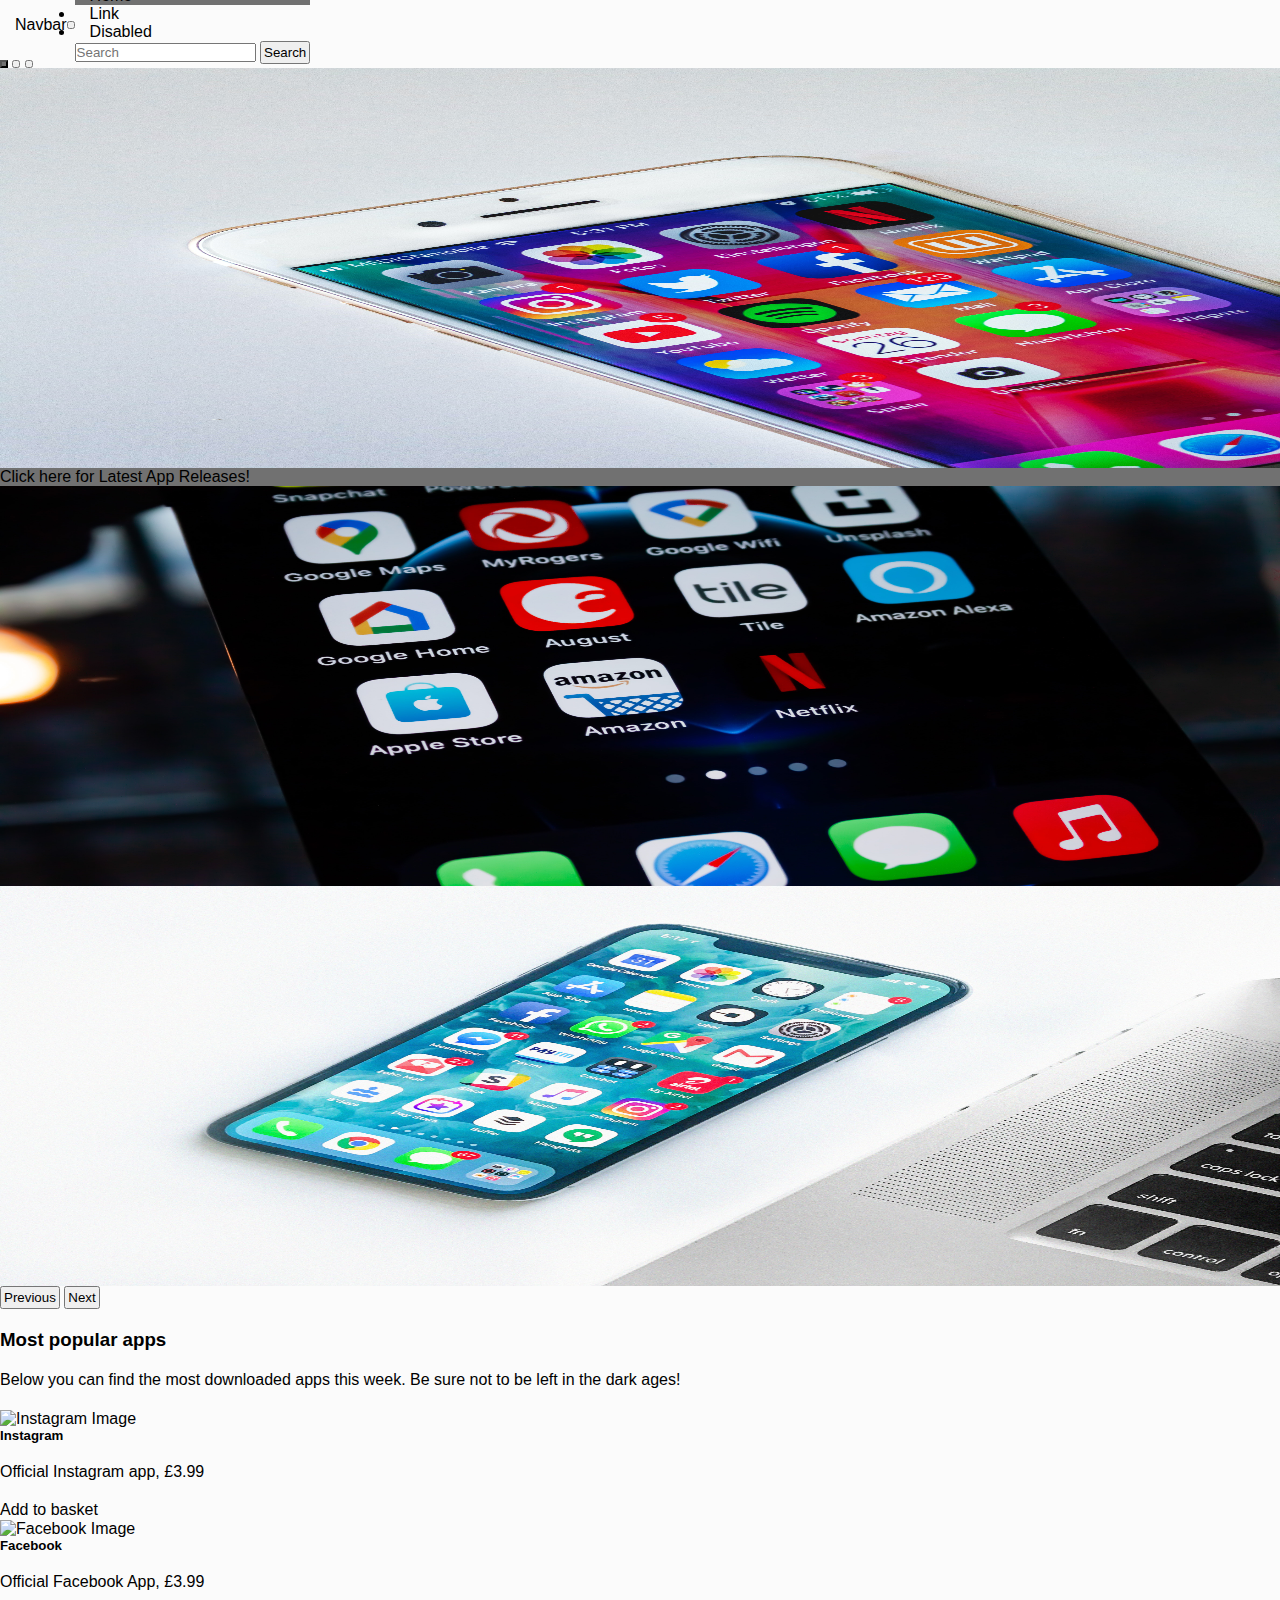
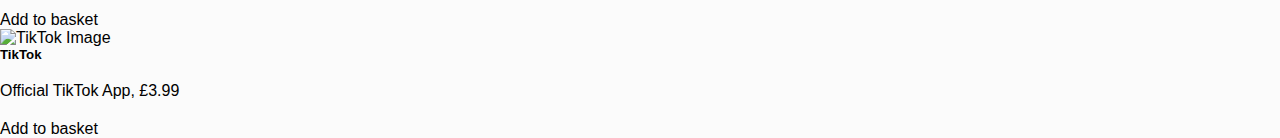
==== indexBootstrap.html @ 47dd7eab "More changes" ====
<!DOCTYPE html>
<html lang="en">
<head>
    <meta charset="UTF-8">
    <meta http-equiv="X-UA-Compatible" content="IE=edge">
    <meta name="viewport" content="width=device-width, initial-scale=1.0">
    <link rel="stylesheet" href="style.css" />
    <link rel="stylesheet" href="font-awesome-4.7.0/css/font-awesome.min.css" />
    <script src="https://unpkg.com/ionicons@5.4.0/dist/ionicons.js"></script>
    <title>Document</title>
    <!-- CSS only -->
    <link href="https://cdn.jsdelivr.net/npm/bootstrap@5.0.0-beta2/dist/css/bootstrap.min.css" rel="stylesheet" integrity="sha384-BmbxuPwQa2lc/FVzBcNJ7UAyJxM6wuqIj61tLrc4wSX0szH/Ev+nYRRuWlolflfl" crossorigin="anonymous">

    
</head>
<body>
  <nav class="navbar navbar-expand-lg navbar-light bg-light">
    <a class="navbar-brand" href="#">Navbar</a>
    <button class="navbar-toggler" type="button" data-toggle="collapse" data-target="#navbarSupportedContent" aria-controls="navbarSupportedContent" aria-expanded="false" aria-label="Toggle navigation">
      <span class="navbar-toggler-icon"></span>
    </button>
  
    <div class="collapse navbar-collapse" id="navbarSupportedContent">
      <ul class="navbar-nav mr-auto">
        <li class="nav-item active">
          <a class="nav-link" href="#">Home <span class="sr-only">(current)</span></a>
        </li>
        <li class="nav-item">
          <a class="nav-link" href="#">Link</a>
        </li>
        <li class="nav-item dropdown">
          <a class="nav-link dropdown-toggle" href="#" id="navbarDropdown" role="button" data-toggle="dropdown" aria-haspopup="true" aria-expanded="false">
            Dropdown
          </a>
          <div class="dropdown-menu" aria-labelledby="navbarDropdown">
            <a class="dropdown-item" href="#">Action</a>
            <a class="dropdown-item" href="#">Another action</a>
            <div class="dropdown-divider"></div>
            <a class="dropdown-item" href="#">Something else here</a>
          </div>
        </li>
        <li class="nav-item">
          <a class="nav-link disabled" href="#">Disabled</a>
        </li>
      </ul>
      <form class="form-inline my-2 my-lg-0">
        <input class="form-control mr-sm-2" type="search" placeholder="Search" aria-label="Search">
        <button class="btn btn-outline-success my-2 my-sm-0" type="submit">Search</button>
      </form>
    </div>
  </nav>
    <main>

        <!-- slideshow-->
      <div class="container-fixed mt-3">
        <div id="carouselExampleIndicators" class="carousel slide" data-bs-ride="carousel">
          <div class="carousel-indicators">
            <button type="button" data-bs-target="#carouselExampleIndicators" data-bs-slide-to="0" class="active" aria-current="true" aria-label="Slide 1"></button>
            <button type="button" data-bs-target="#carouselExampleIndicators" data-bs-slide-to="1" aria-label="Slide 2"></button>
            <button type="button" data-bs-target="#carouselExampleIndicators" data-bs-slide-to="2" aria-label="Slide 3"></button>
          </div>
          <div class="carousel-inner">
            <div class="carousel-item active">
              <img src="images/phone4.jpg" class="d-block w-100" style="width:100%; height: 400px; alt="...">
              <a href="https://play.google.com/store/apps/new?hl=en_GB&gl=US" class="btn btn-primary">Click here for Latest App Releases!</a>
            </div>
            <div class="carousel-item">
              <img src="images/phone2.jpg" class="d-block w-100" style="width:100%; height: 400px; alt="...">
            </div>
            <div class="carousel-item">
              <img src="images/phone3.jpg" class="d-block w-100" style="width:100%; height: 400px; alt="...">
            </div>
          </div>
          <button class="carousel-control-prev" type="button" data-bs-target="#carouselExampleIndicators"  data-bs-slide="prev">
            <span class="carousel-control-prev-icon" aria-hidden="true"></span>
            <span class="visually-hidden">Previous</span>
          </button>
          <button class="carousel-control-next" type="button" data-bs-target="#carouselExampleIndicators"  data-bs-slide="next">
            <span class="carousel-control-next-icon" aria-hidden="true"></span>
            <span class="visually-hidden">Next</span>
          </button>
        </div>

      </div>


        <!-- main images -->
        <div class="container mt-3">
            <!--Paragraph-->
            <h3>Most popular apps</h3>
            <p>
                Below you can find the most downloaded apps this week. Be sure not to
                be left in the dark ages!
            </p>

    <div class="row">
      <div class="col-sm-4">
             <div class="card" style="width: 18rem;">
      <img src="https://images.unsplash.com/photo-1611162616305-c69b3fa7fbe0?ixlib=rb-1.2.1&ixid=MXwxMjA3fDB8MHxwaG90by1wYWdlfHx8fGVufDB8fHw%3D&auto=format&fit=crop&w=1267&q=80" class="card-img-top" alt="Instagram Image">
      <div class="card-body">
        <h5 class="card-title">Instagram</h5>
        <p class="card-text">Official Instagram app, £3.99</p>
        <a href="#" class="btn btn-primary">Add to basket</a>
      </div>
    </div>
      </div>

      
    <div class="col-sm-4">
      <div class="card" style="width: 18rem;">
        <img src="https://images.unsplash.com/photo-1611162618071-b39a2ec055fb?ixlib=rb-1.2.1&ixid=MXwxMjA3fDB8MHxwaG90by1wYWdlfHx8fGVufDB8fHw%3D&auto=format&fit=crop&w=1267&q=80" class="card-img-top" alt="Facebook Image">
        <div class="card-body">
          <h5 class="card-title">Facebook</h5>
          <p class="card-text">Official Facebook App, £3.99</p>
          <a href="#" class="btn btn-primary">Add to basket</a>
        </div>
      </div>
    </div>
      
    <div class="col-sm-4">
      <div class="card" style="width: 18rem;">
        <img src="https://images.unsplash.com/photo-1611605698323-b1e99cfd37ea?ixlib=rb-1.2.1&ixid=MXwxMjA3fDB8MHxwaG90by1wYWdlfHx8fGVufDB8fHw%3D&auto=format&fit=crop&w=1267&q=80" class="card-img-top" alt="TikTok Image">
        <div class="card-body">
          <h5 class="card-title">TikTok</h5>
          <p class="card-text">Official TikTok App, £3.99</p>
          <a href="#" class="btn btn-primary">Add to basket</a>
        </div>
      </div>
    </div>
  </div>
</div</div>


    </main>

    <!-- footer begins -->
    <footer>
      <div class="container mt-3">
        <div class="row">
        
        </div>
      </div>
    </footer>

    <!-- JavaScript Bundle with Popper -->
<script src="https://cdn.jsdelivr.net/npm/bootstrap@5.0.0-beta2/dist/js/bootstrap.bundle.min.js" integrity="sha384-b5kHyXgcpbZJO/tY9Ul7kGkf1S0CWuKcCD38l8YkeH8z8QjE0GmW1gYU5S9FOnJ0" crossorigin="anonymous"></script>
</body>
</html>
---- style.css ----
* {
  margin: 0;
  padding: 0px;
  box-sizing: border-box;
}

body {
  font-family: Arial, Helvetica, sans-serif;
  background-color: #fbfbfb;
}

p,
h1,
h2,
h3,
h4 {
  margin-top: 20px;
  margin-bottom: 20px;
}

button {
  padding: 2px;
}

a :focus {
  color: black;
}

@media only screen and (min-width: 900px) {
  .content, .header {
    margin-left: 100px;
    margin-right: 100px;
  }
}

.basket-box, .topbarsearch button:hover {
  cursor: pointer;
}

nav a :hover, .topbarsearch button:hover {
  border-bottom: 1px solid black;
}

.topbarsearch button {
  background: transparent;
  border: transparent;
}

.header {
  display: flex;
  justify-content: space-between;
}

.title, a {
  text-decoration: none;
  color: black;
}

header {
  border-bottom: 1px solid #cccccc;
}

.header {
  align-items: center;
}

.title {
  font-size: 30px;
}

nav {
  display: flex;
  align-items: center;
  height: 50px;
}
nav a {
  margin-left: 15px;
}
.basket-box {
  display: flex;
  margin-left: 15px;
  align-items: center;
  height: 50px;
  width: 55px;
  position: relative;
  justify-content: flex-end;
}
.basket-box p {
  margin: 0 2px 0 0;
}
.basket-box ion-icon {
  font-size: 30px;
}

.dropdown {
  position: absolute;
  top: 50px;
  padding: 20px;
  box-shadow: 0 2px 5px 5px rgba(0, 0, 0, 0.1);
  border-radius: 5px;
  width: 300px;
  right: 0;
  display: none;
  background-color: #fbfbfb;
  z-index: 999;
}

#dropdown-items .basket-item:last-child {
  border-bottom: none;
}

.basket-item {
  display: flex;
  border-bottom: 1px solid #717171;
  padding: 10px;
}
.basket-item img {
  max-width: 110px;
  padding: 5px;
}
.basket-item p {
  padding: 5px;
}

#checkout {
  padding: 5px;
  width: 100%;
}

.content {
  overflow: hidden;
}

.mainItemTile {
  float: center;
  width: 100%;
  margin-top: 6px;
}

* {
  box-sizing: border-box;
}

body {
  font-family: Verdana, sans-serif;
}

.mySlides {
  display: none;
}

img {
  vertical-align: middle;
}

/* Slideshow container */
.slideshow-container {
  max-width: 1000px;
  position: relative;
  margin: auto;
}

/* Caption text */
.text {
  color: #f2f2f2;
  font-size: 15px;
  padding: 8px 12px;
  position: absolute;
  bottom: 8px;
  width: 100%;
  text-align: center;
}

/* Number text (1/3 etc) */
.numbertext {
  color: #f2f2f2;
  font-size: 12px;
  padding: 8px 12px;
  position: absolute;
  top: 0;
}

/* The dots/bullets/indicators */
.dot {
  height: 15px;
  width: 15px;
  margin: 0 2px;
  background-color: #bbb;
  border-radius: 50%;
  display: inline-block;
  transition: background-color 0.6s ease;
}

.active {
  background-color: #717171;
}

/* Fading animation */
.fade {
  -webkit-animation-name: fade;
  -webkit-animation-duration: 1.5s;
  animation-name: fade;
  animation-duration: 1.5s;
}

@-webkit-keyframes fade {
  from {
    opacity: 0.4;
  }
  to {
    opacity: 1;
  }
}
@keyframes fade {
  from {
    opacity: 0.4;
  }
  to {
    opacity: 1;
  }
}
/* On smaller screens, decrease text size */
@media only screen and (max-width: 300px) {
  .text {
    font-size: 11px;
  }
}
/* Container needed to position the button. Adjust the width as needed */
.imButton {
  position: relative;
  width: 100%;
}

/* Make the image responsive */
.imButton img {
  width: 100%;
  height: 400px;
}

/* Style the button and place it in the middle of the container/image */
.imButton .btn {
  position: absolute;
  top: 50%;
  left: 50%;
  transform: translate(-50%, -50%);
  -ms-transform: translate(-50%, -50%);
  background-color: #555;
  color: white;
  font-size: 16px;
  padding: 12px 24px;
  border: none;
  cursor: pointer;
  border-radius: 12px;
}

.imButton .btn:hover {
  background-color: black;
}

.imButton a {
  color: white;
  background-color: #555;
}

.imButton a:hover {
  background-color: black;
}

.itemTiles {
  float: left;
  width: 33%;
  margin-top: 6px;
}

.itemTiles img:hover {
  -webkit-transform: scaleX(-1);
  transform: scaleX(-1);
}

footer {
  background-color: #5a5a5a;
  margin-top: 10px;
}

.footerContainer {
  display: flex;
  color: white;
  margin-right: 100px;
  margin-left: 100px;
}

.footerContainer a {
  color: white;
}

.footerContact {
  text-align: right;
  margin-left: auto;
  width: 50%;
}

.footerContact form * {
  margin-bottom: 5px;
}

.footerContact form input {
  width: 100%;
  padding: 0 5px;
}

.footerContact form textarea {
  width: 100%;
  height: 35px;
  padding: 0 5px;
}

.footerContact form button {
  margin-bottom: 5px;
  padding: 5px;
}

.footerLinks {
  width: 50%;
}

.email-container {
  display: flex;
}

.email-container label {
  margin-right: 10px;
  width: 80px;
}

label,
textarea {
  font-family: Arial, Helvetica, sans-serif;
}

.location {
  display: flex;
}

.location label {
  margin-right: 10px;
  width: 80px;
}

.deviceType {
  display: flex;
}

.deviceType label {
  margin-right: 10px;
  margin-left: -12px;
  width: 80px;
}

.itemTiles img {
  width: 95%;
}

.switch {
  position: relative;
  display: inline-block;
  width: 60px;
  height: 34px;
}

.switch input {
  opacity: 0;
  width: 0;
  height: 0;
}

.slider {
  position: absolute;
  cursor: pointer;
  top: 0;
  left: 0;
  right: 0;
  bottom: 0;
  background-color: #ccc;
  -webkit-transition: 0.4s;
  transition: 0.4s;
}

.slider:before {
  position: absolute;
  content: "";
  height: 26px;
  width: 26px;
  left: 4px;
  bottom: 1.25px;
  background-color: white;
  -webkit-transition: 0.4s;
  transition: 0.4s;
}

input:checked + .slider {
  background-color: #2196F3;
}

input:focus + .slider {
  box-shadow: 0 0 1px #2196F3;
}

input:checked + .slider:before {
  -webkit-transform: translateX(26px);
  -ms-transform: translateX(26px);
  transform: translateX(26px);
}

/* Rounded sliders */
.slider.round {
  border-radius: 34px;
}

.slider.round:before {
  border-radius: 50%;
}

.switch p {
  text-align: left;
  margin-top: 3px;
  margin-left: -170px;
}

/* Always set the map height explicitly to define the size of the div
       * element that contains the map. */
#map {
  height: 45%;
}

/* Optional: Makes the sample page fill the window. */
html,
body {
  height: 100%;
  margin: 0;
  padding: 0;
}

.custom-map-control-button {
  appearance: button;
  background-color: #fff;
  border: 0;
  border-radius: 2px;
  box-shadow: 0 1px 4px -1px rgba(0, 0, 0, 0.3);
  cursor: pointer;
  margin: 10px;
  padding: 0 0.5em;
  height: 40px;
  font: 400 18px Roboto, Arial, sans-serif;
  overflow: hidden;
}

.custom-map-control-button:hover {
  background: #ebebeb;
}

/*# sourceMappingURL=style.css.map */
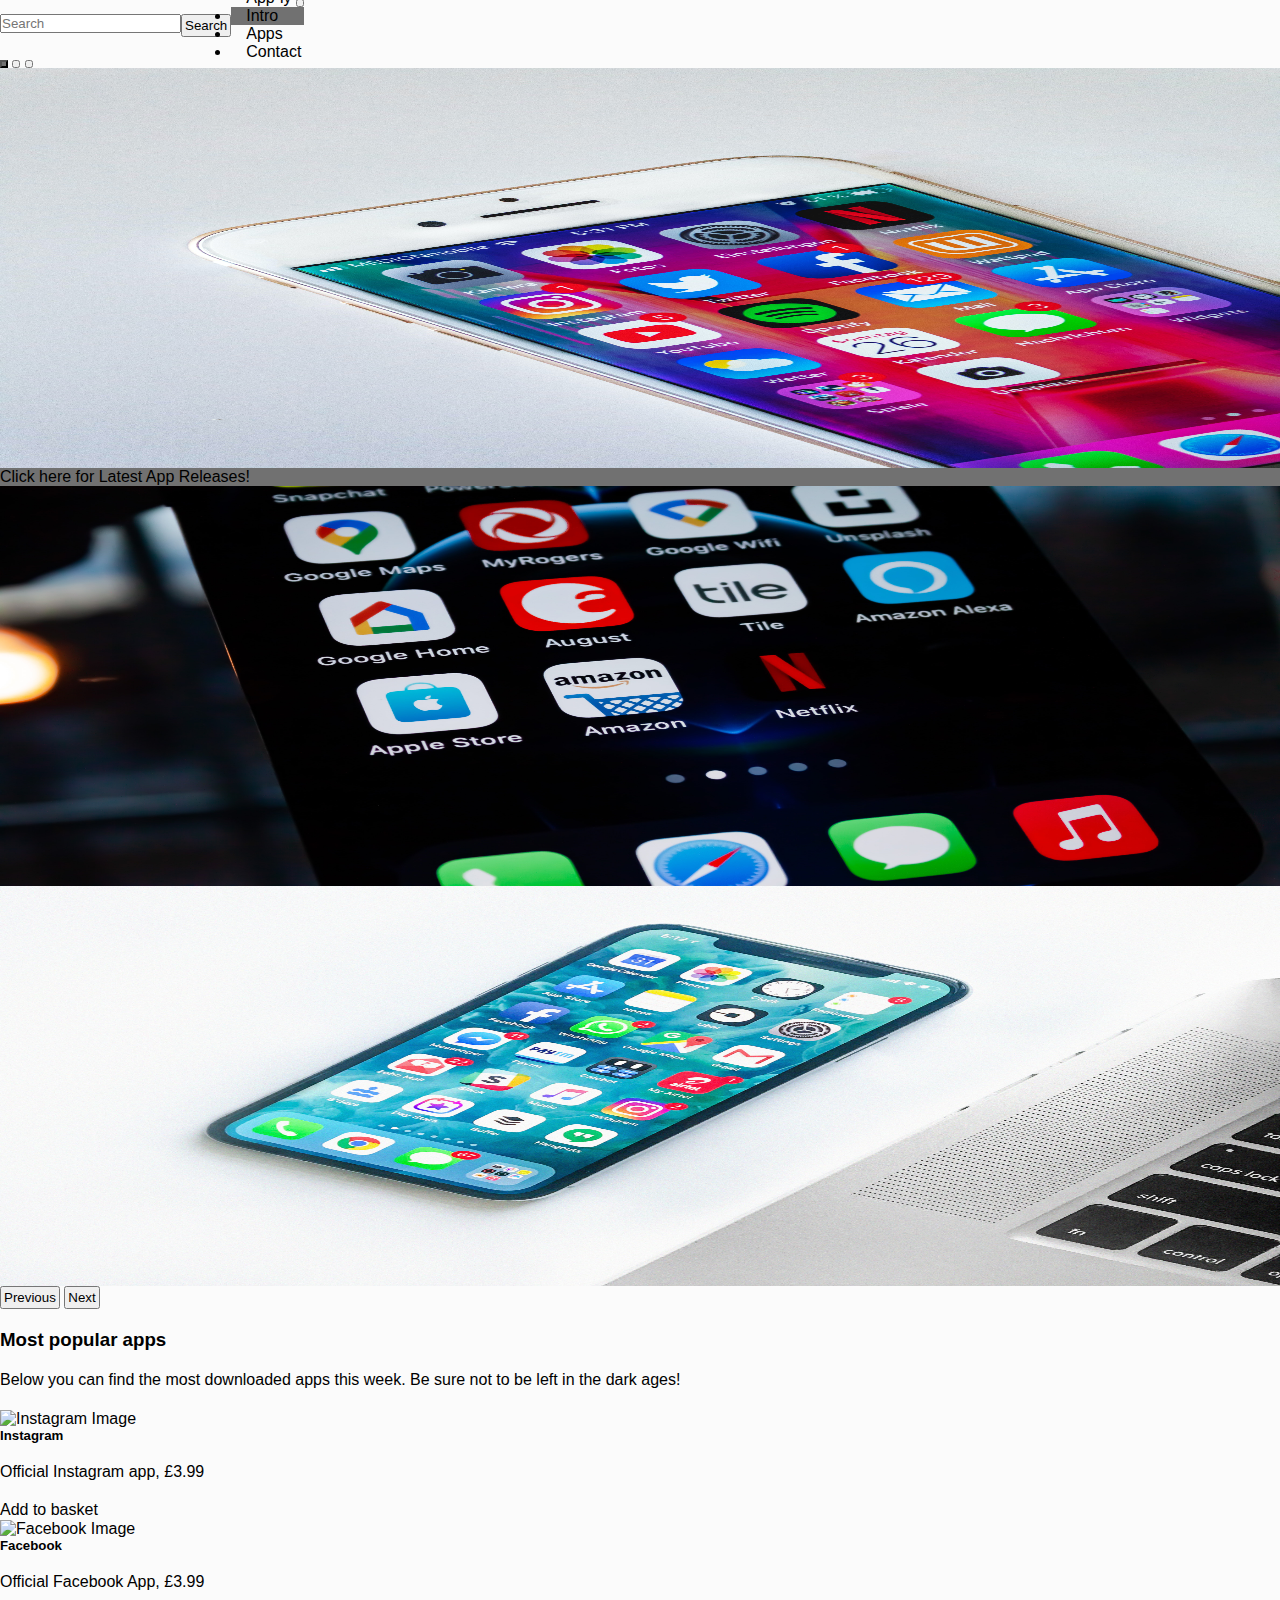
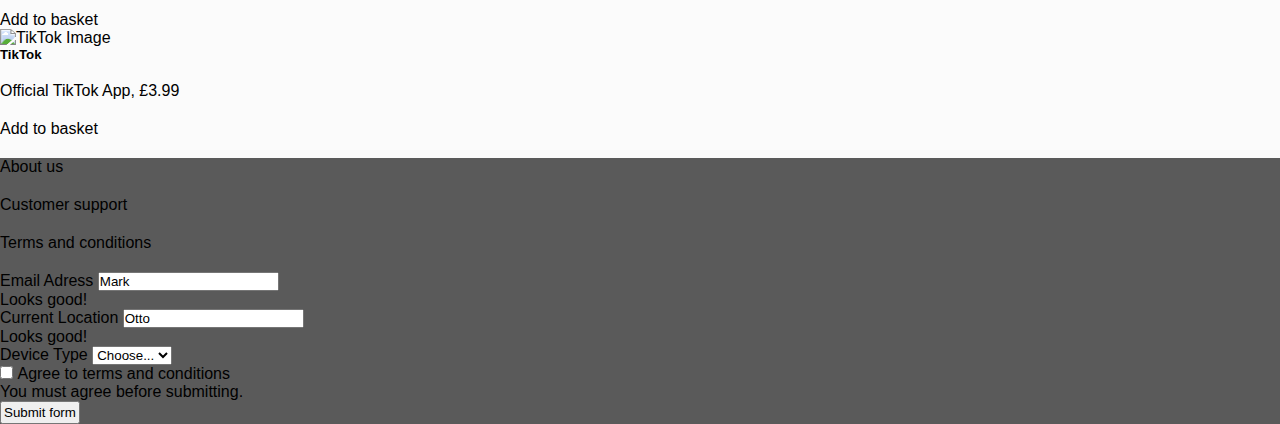
==== commit 996bf9a9: "Co-authored-by: zmervey18@gmail.com <zmervey18@gmail.com>" ====
--- a/indexBootstrap.html
+++ b/indexBootstrap.html
@@ -7,15 +7,23 @@
     <link rel="stylesheet" href="style.css" />
     <link rel="stylesheet" href="font-awesome-4.7.0/css/font-awesome.min.css" />
     <script src="https://unpkg.com/ionicons@5.4.0/dist/ionicons.js"></script>
-    <title>Document</title>
+    <title>App-ly</title>
     <!-- CSS only -->
     <link href="https://cdn.jsdelivr.net/npm/bootstrap@5.0.0-beta2/dist/css/bootstrap.min.css" rel="stylesheet" integrity="sha384-BmbxuPwQa2lc/FVzBcNJ7UAyJxM6wuqIj61tLrc4wSX0szH/Ev+nYRRuWlolflfl" crossorigin="anonymous">
 
     
 </head>
 <body>
-  <nav class="navbar navbar-expand-lg navbar-light bg-light">
-    <a class="navbar-brand" href="#">Navbar</a>
+  <nav class="navbar navbar-expand-lg navbar-light bg-light mt-3">
+    <div class="row">
+    <form class="form-inline my-2 my-lg-0" style="float:right" >
+      <input class="form-control mr-sm-2" type="search" placeholder="Search" aria-label="Search" >
+      <button class="btn btn-outline-success my-2 my-sm-0" style="float:right;" type="submit">Search</button>
+    </form>
+  </div>
+
+  <div class="row">
+    <a class="navbar-brand" href="#">App-ly</a>
     <button class="navbar-toggler" type="button" data-toggle="collapse" data-target="#navbarSupportedContent" aria-controls="navbarSupportedContent" aria-expanded="false" aria-label="Toggle navigation">
       <span class="navbar-toggler-icon"></span>
     </button>
@@ -23,31 +31,29 @@
     <div class="collapse navbar-collapse" id="navbarSupportedContent">
       <ul class="navbar-nav mr-auto">
         <li class="nav-item active">
-          <a class="nav-link" href="#">Home <span class="sr-only">(current)</span></a>
+          <a class="nav-link" href="#">Intro <span class="sr-only">(current)</span></a>
         </li>
         <li class="nav-item">
-          <a class="nav-link" href="#">Link</a>
+          <a class="nav-link" href="#">Apps</a>
         </li>
         <li class="nav-item dropdown">
           <a class="nav-link dropdown-toggle" href="#" id="navbarDropdown" role="button" data-toggle="dropdown" aria-haspopup="true" aria-expanded="false">
-            Dropdown
+            Stores
           </a>
           <div class="dropdown-menu" aria-labelledby="navbarDropdown">
-            <a class="dropdown-item" href="#">Action</a>
-            <a class="dropdown-item" href="#">Another action</a>
+            <a class="dropdown-item" href="#">Apple</a>
+            <a class="dropdown-item" href="#">Android</a>
             <div class="dropdown-divider"></div>
-            <a class="dropdown-item" href="#">Something else here</a>
+            <a class="dropdown-item" href="#">Desktop</a>
           </div>
         </li>
         <li class="nav-item">
-          <a class="nav-link disabled" href="#">Disabled</a>
+          <a class="nav-link disabled" href="#">Contact</a>
         </li>
       </ul>
-      <form class="form-inline my-2 my-lg-0">
-        <input class="form-control mr-sm-2" type="search" placeholder="Search" aria-label="Search">
-        <button class="btn btn-outline-success my-2 my-sm-0" type="submit">Search</button>
-      </form>
-    </div>
+      
+    </div>
+  </div>
   </nav>
     <main>
 
@@ -137,7 +143,54 @@
     <footer>
       <div class="container mt-3">
         <div class="row">
-        
+        <div class="col-sm-6">
+          <a href="#"><p>About us</p></a>
+          <a href="#"><p>Customer support</p></a>
+          <a href="#"><p>Terms and conditions</p></a>
+        </div>
+  
+        <div class="col-sm-6">
+          <form class="row g-3 needs-validation" novalidate>
+            <div class="col-md-12">
+              <label for="validationCustom01" class="form-label">Email Adress</label>
+              <input type="text" class="form-control" id="validationCustom01" value="Mark" required>
+              <div class="valid-feedback">
+                Looks good!
+              </div>
+            </div>
+            <div class="col-md-12">
+              <label for="validationCustom02" class="form-label">Current Location</label>
+              <input type="text" class="form-control" id="validationCustom02" value="Otto" required>
+              <div class="valid-feedback">
+                Looks good!
+              </div>
+            </div>
+            <div class="form-group col-md-4">
+              <label for="inputState">Device Type</label>
+              <select id="inputState" class="form-control">
+                  <option selected>Choose...</option>
+                  <option value = "1">Android</option>
+                  <option value = "2">Apple </option>
+                  <option value = "3">Desktop</option>
+              </select>
+            </div>
+            <div class="col-12">
+              <div class="form-check">
+                <input class="form-check-input" type="checkbox" value="" id="invalidCheck" required>
+                <label class="form-check-label" for="invalidCheck">
+                  Agree to terms and conditions
+                </label>
+                <div class="invalid-feedback">
+                  You must agree before submitting.
+                </div>
+              </div>
+            </div>
+            <div class="col-12">
+              <button class="btn btn-primary" type="submit">Submit form</button>
+            </div>
+          </form>
+        </div>
+  
         </div>
       </div>
     </footer>
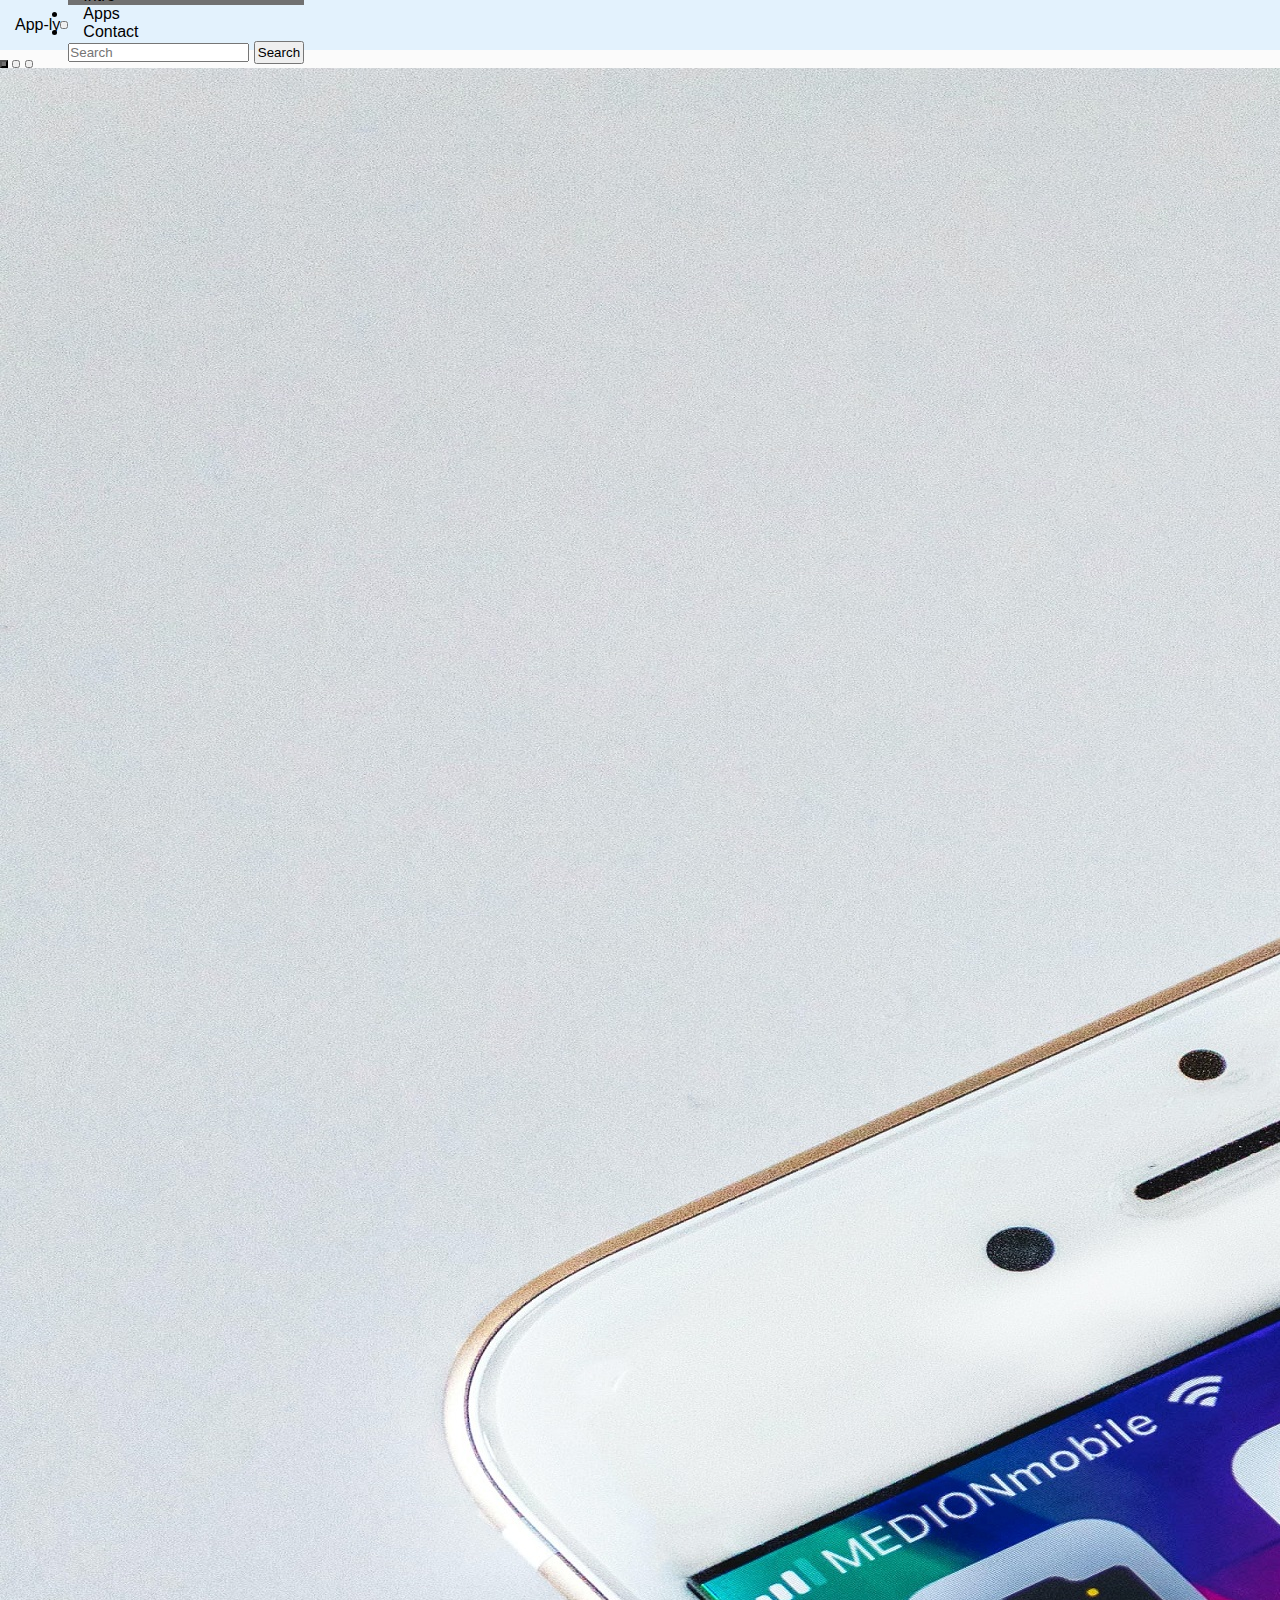
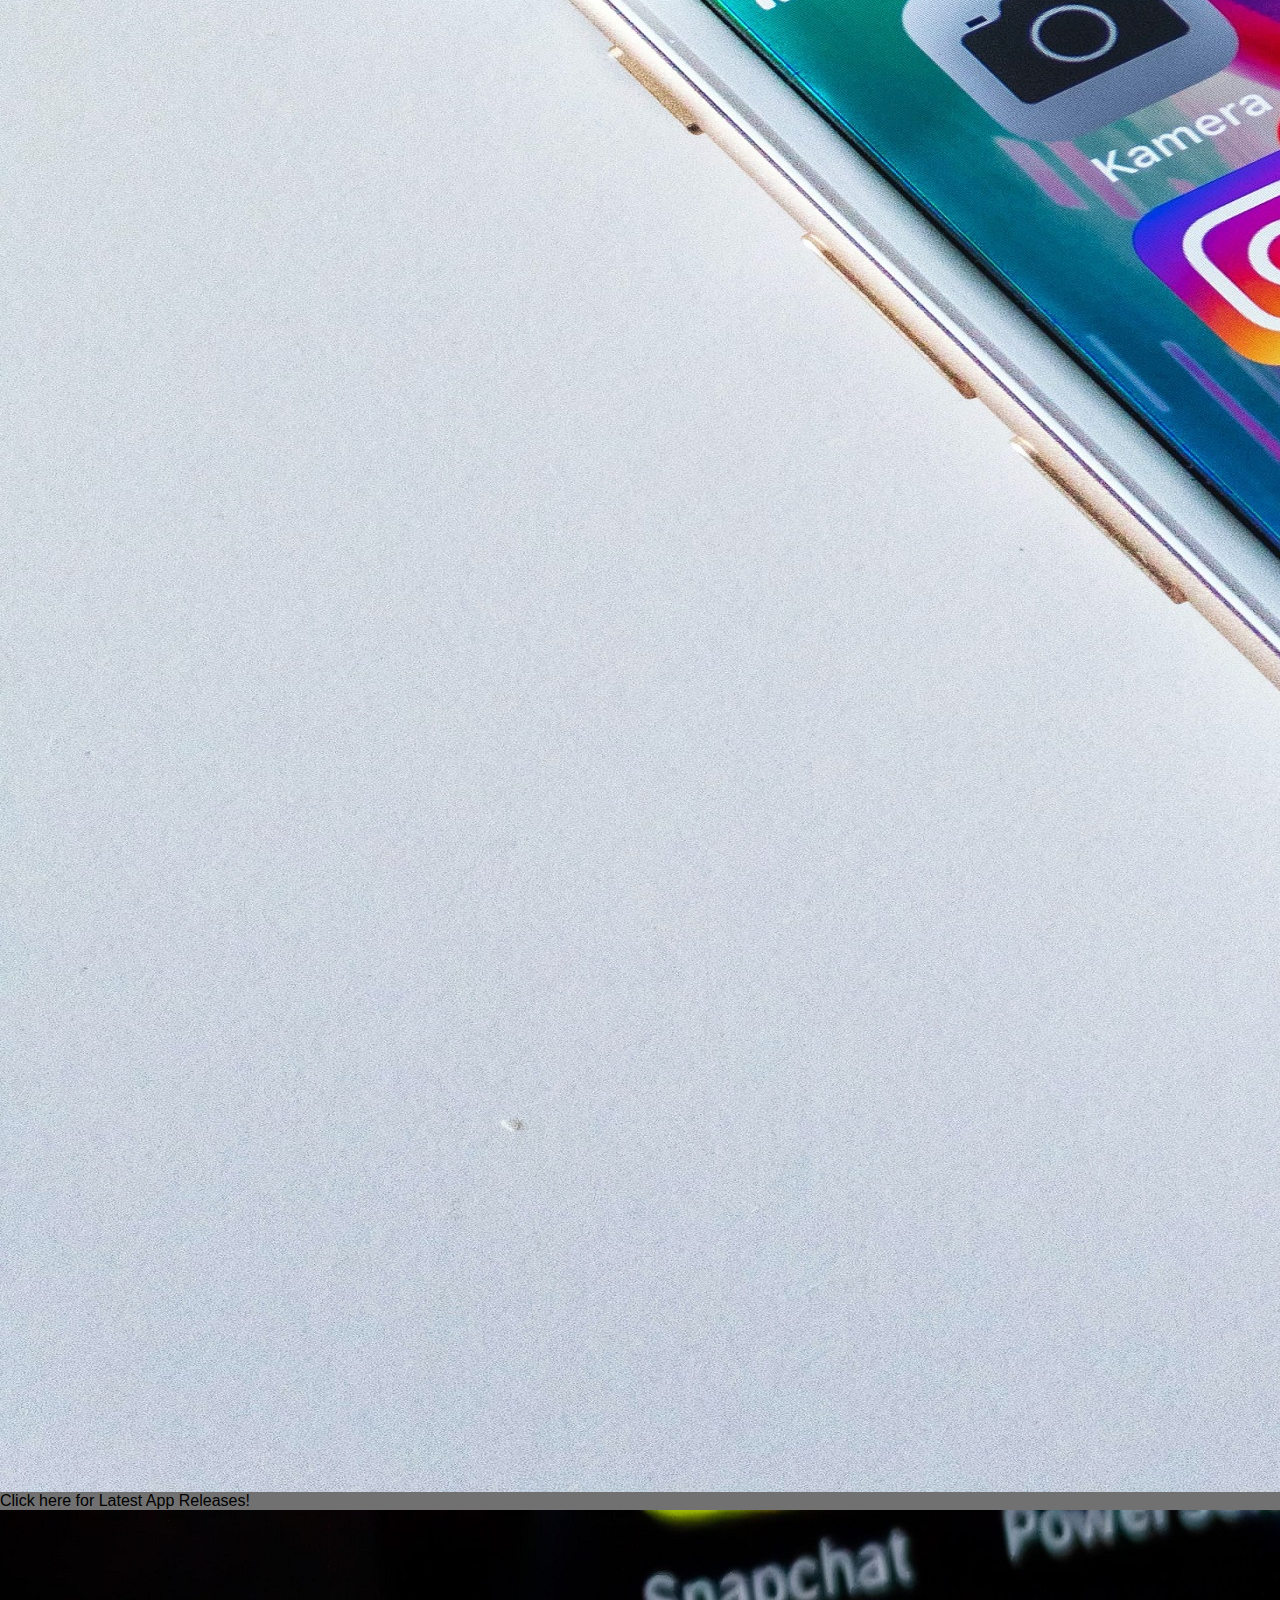
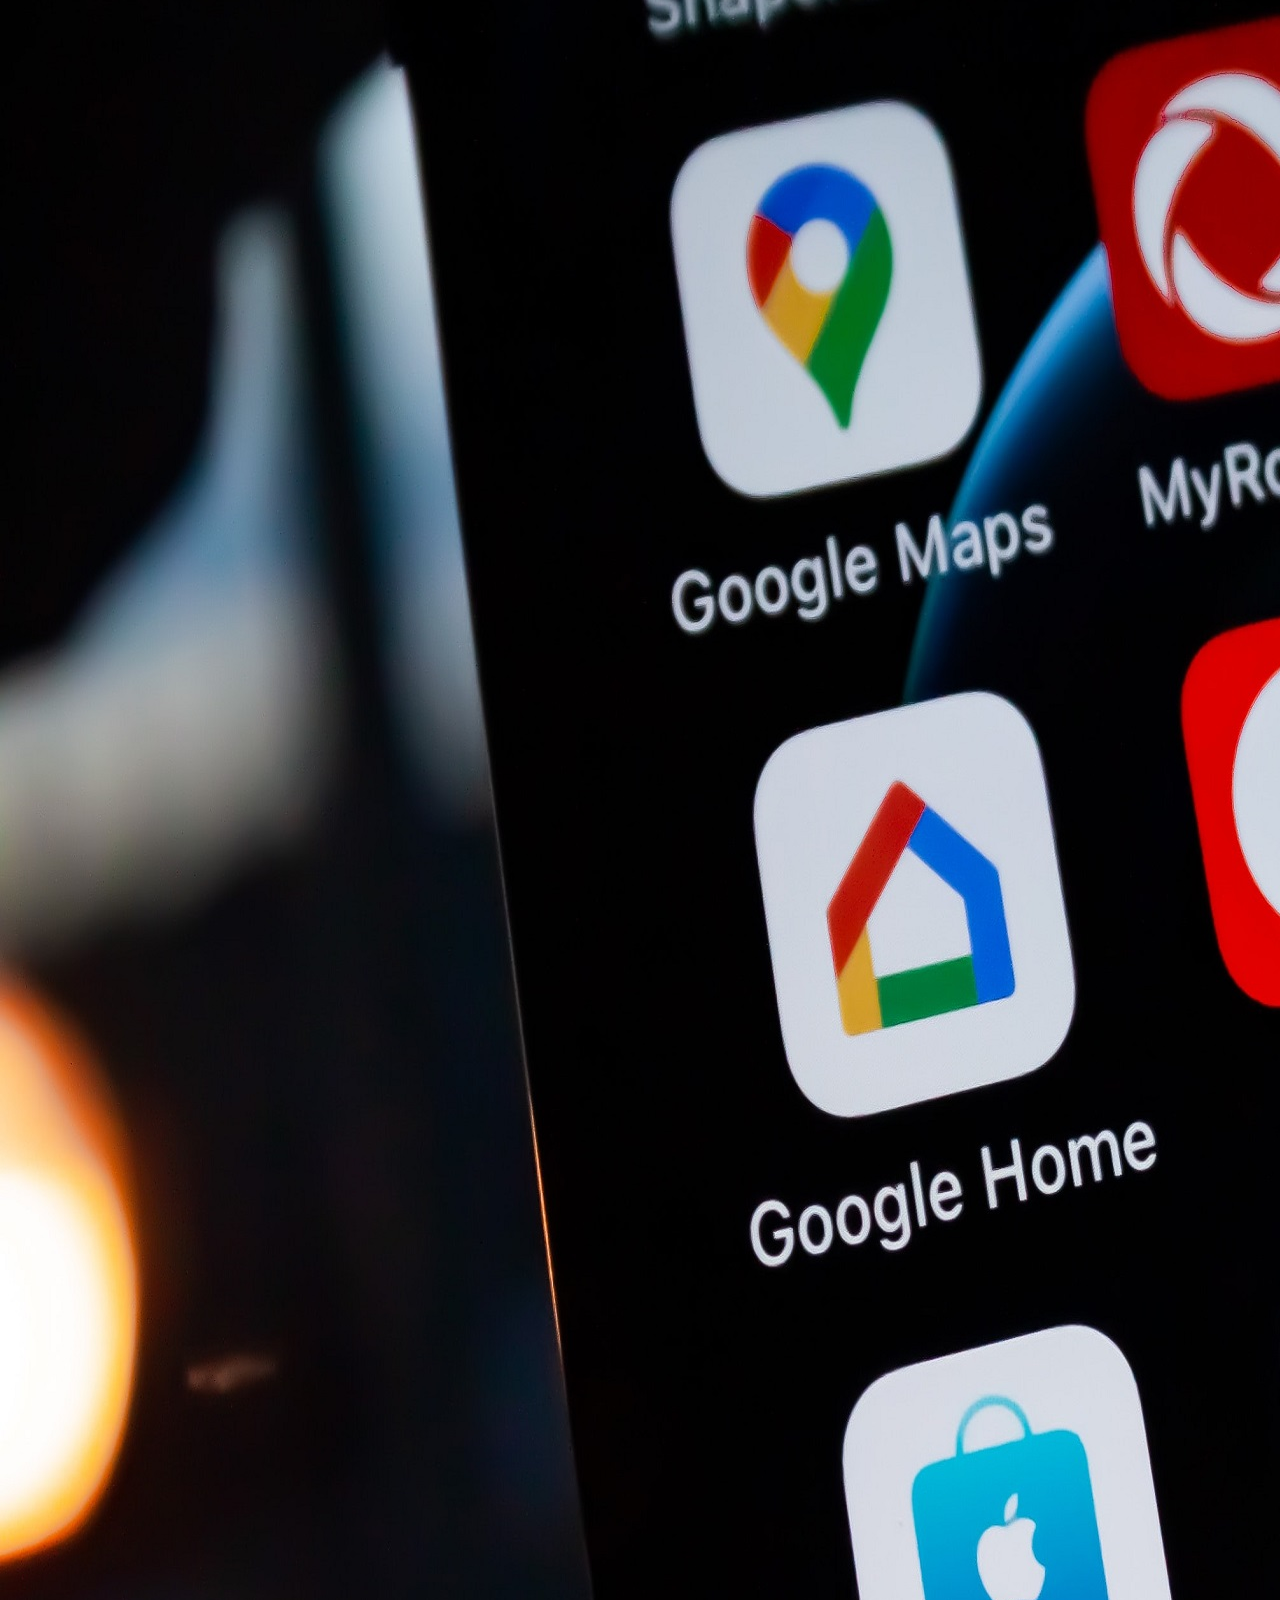
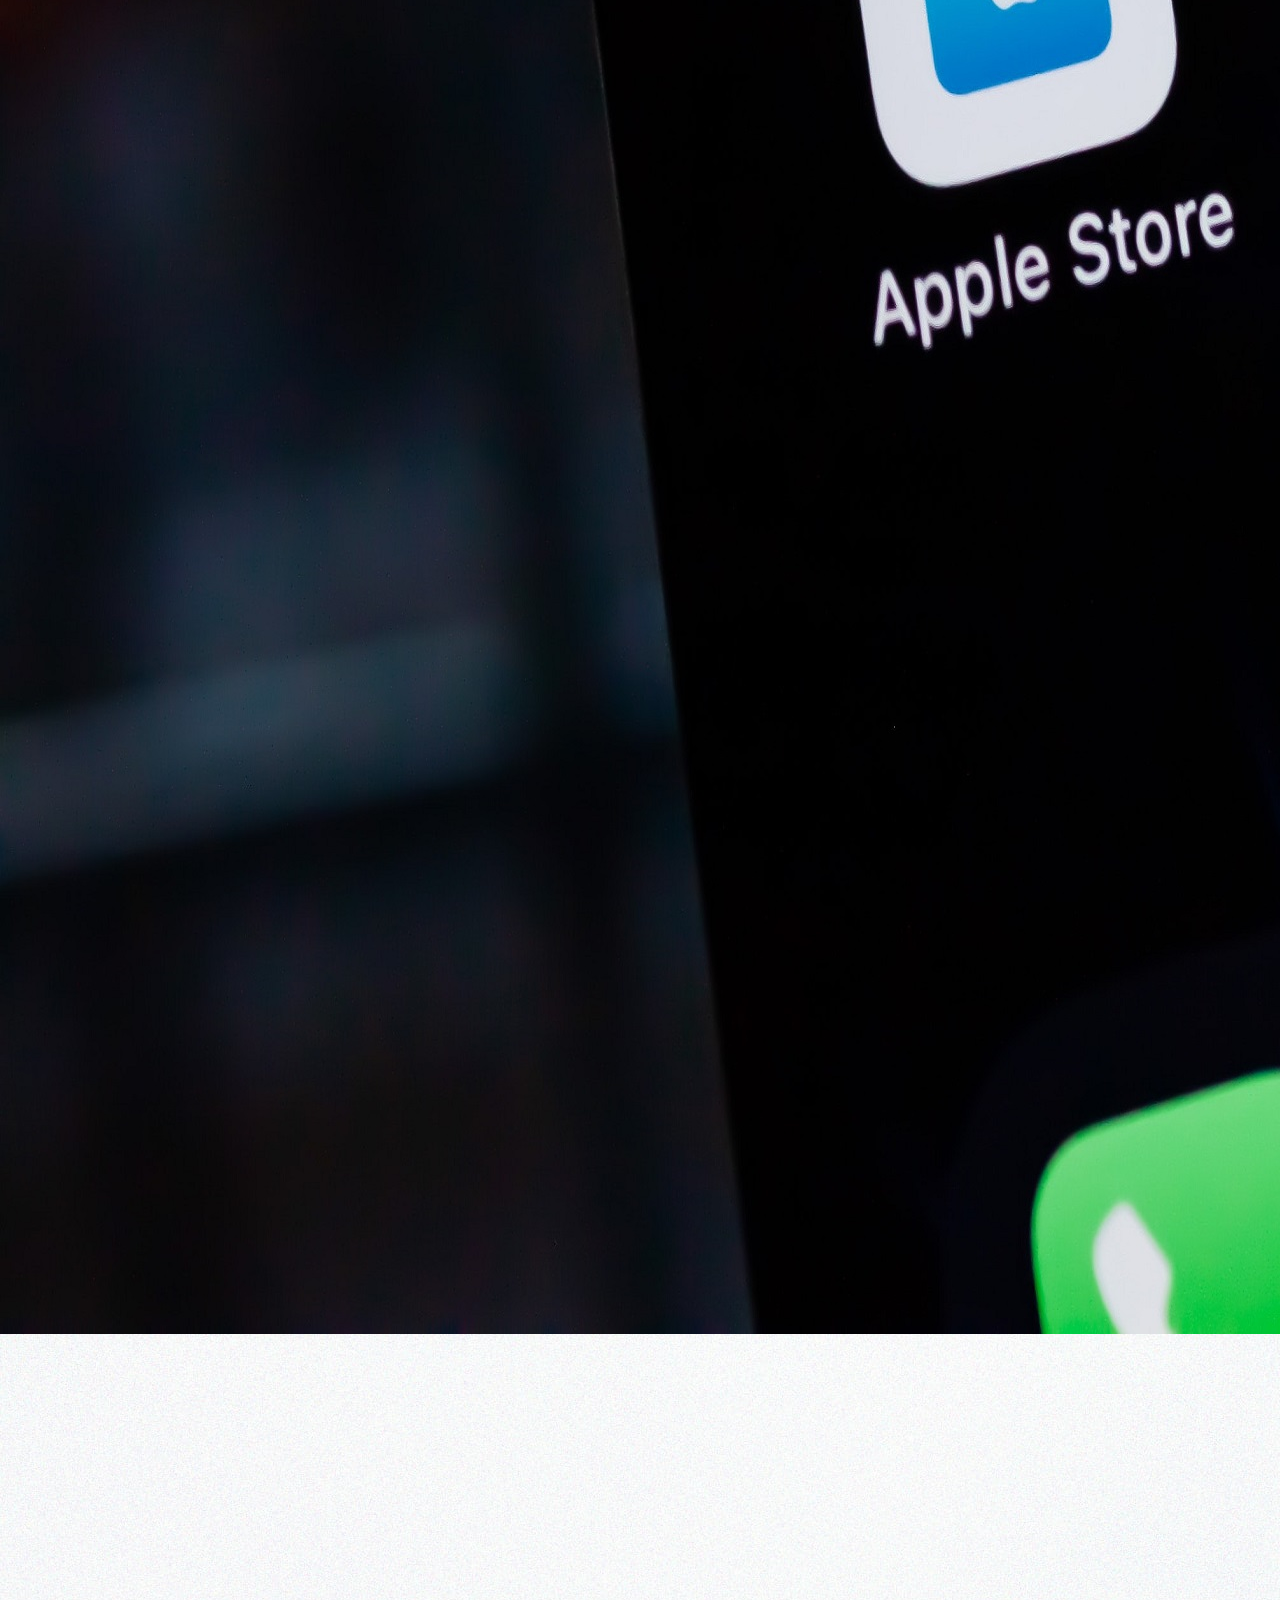
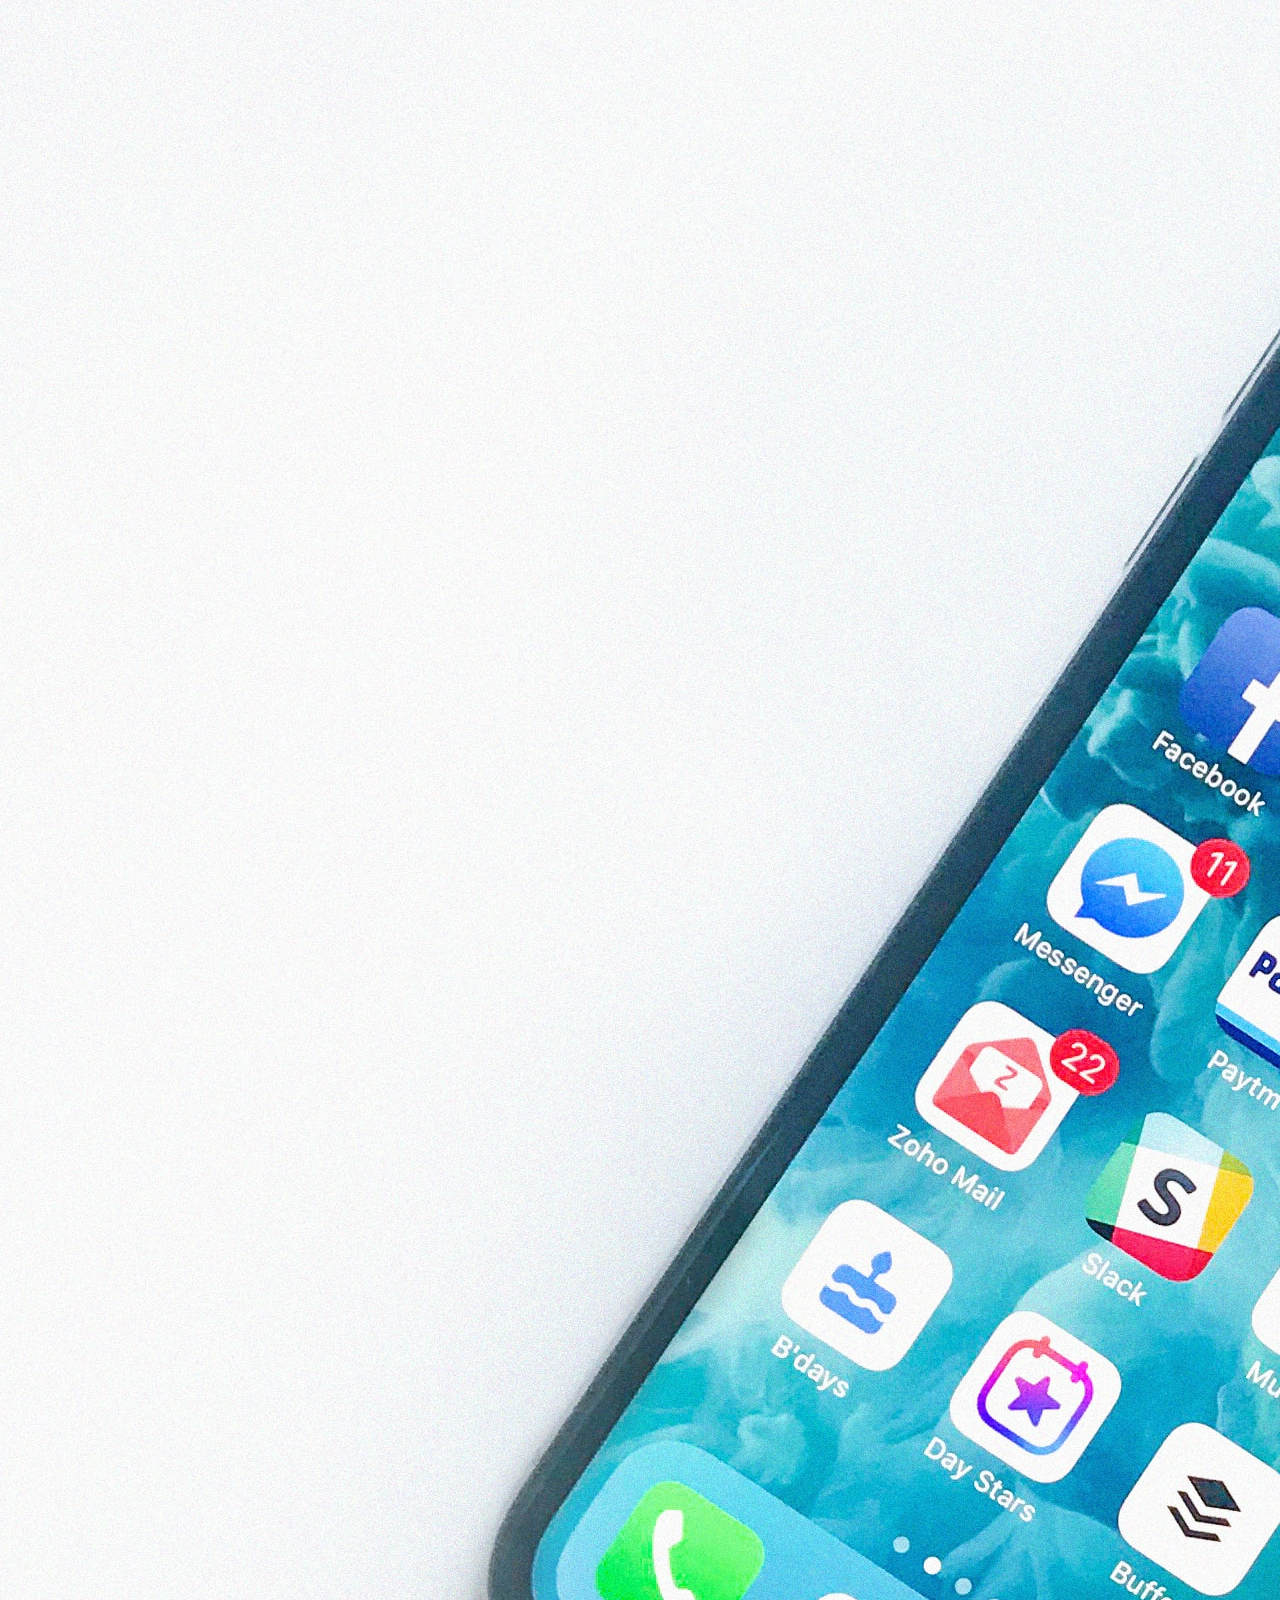
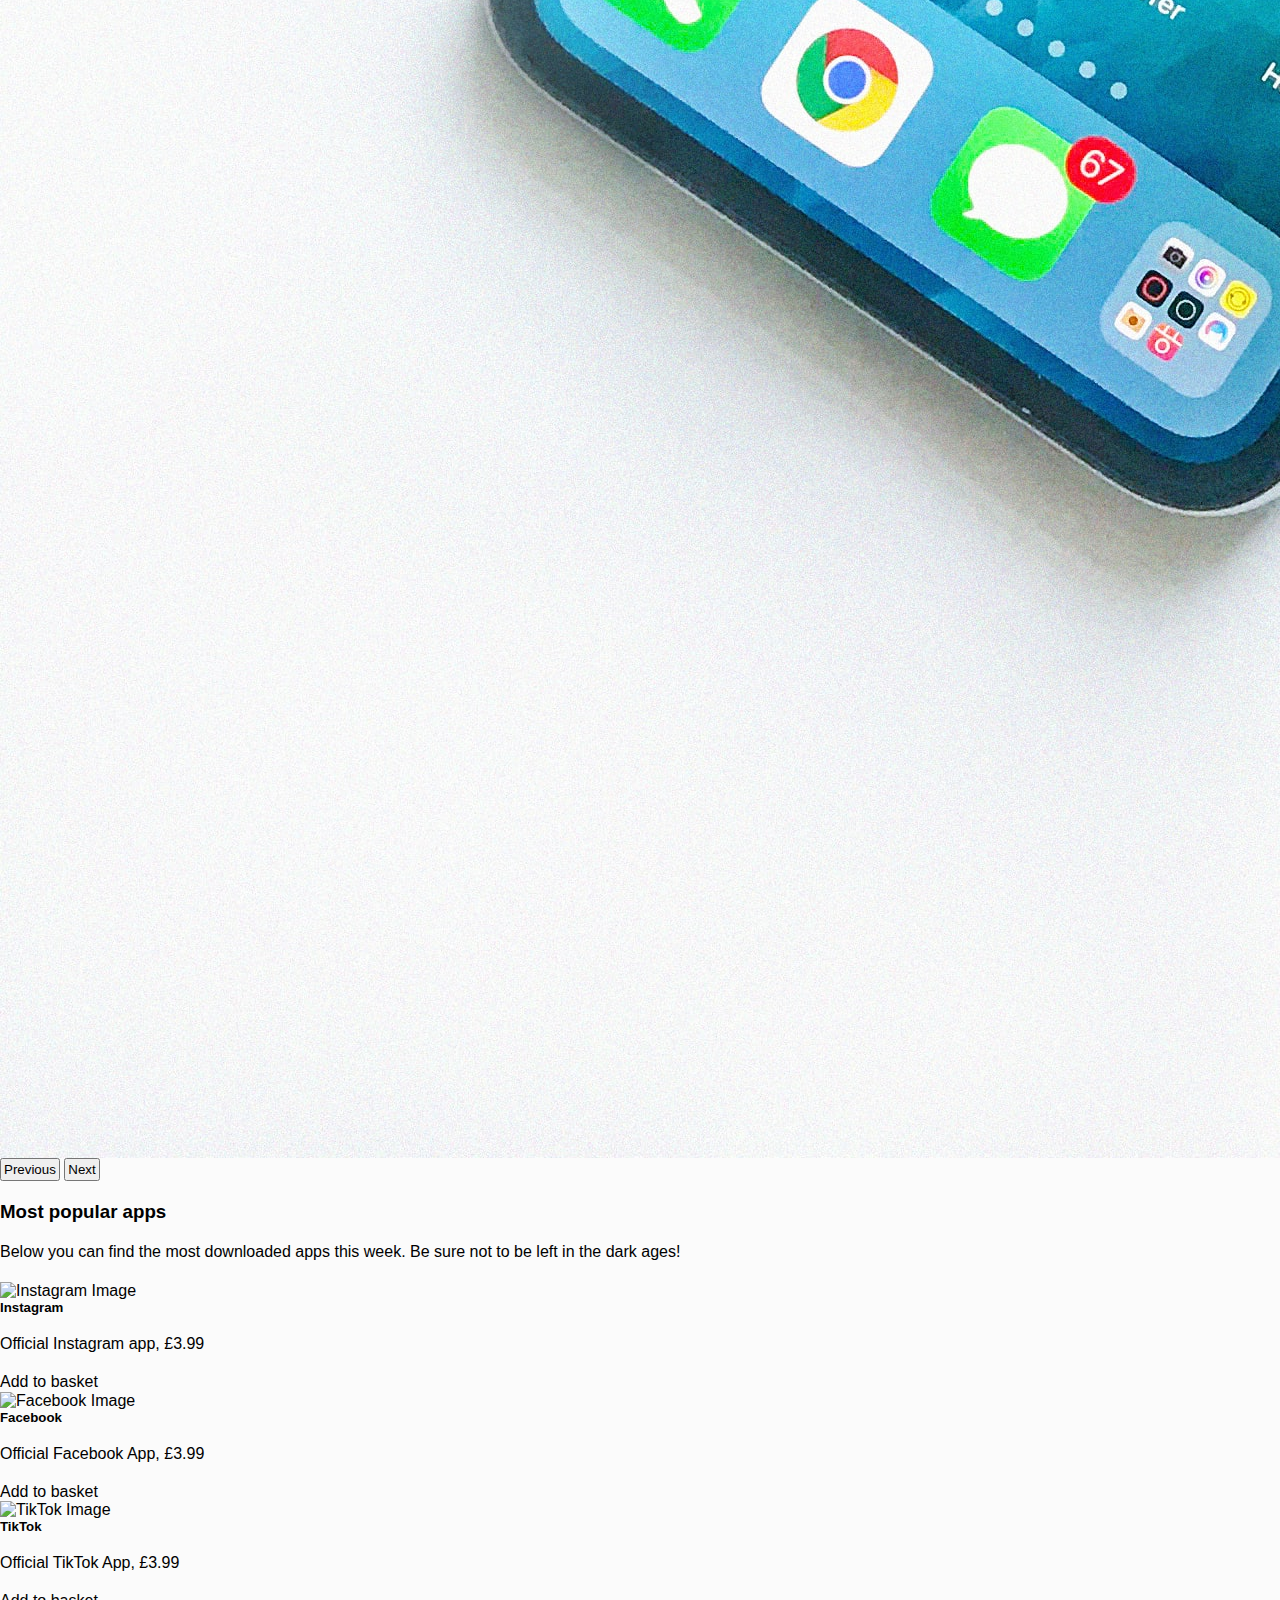
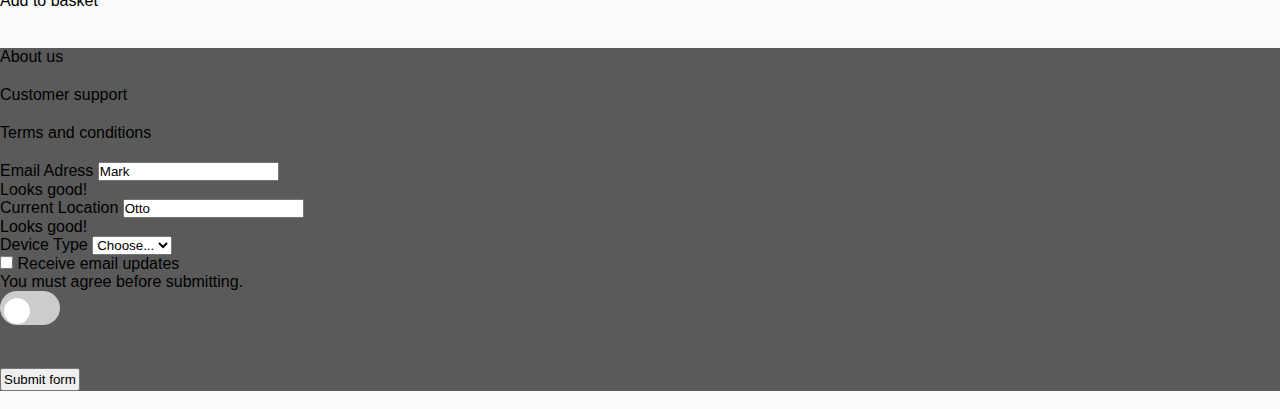
==== commit a35ab141: "bootstrap additions" ====
--- a/indexBootstrap.html
+++ b/indexBootstrap.html
@@ -14,22 +14,15 @@
     
 </head>
 <body>
-  <nav class="navbar navbar-expand-lg navbar-light bg-light mt-3">
-    <div class="row">
-    <form class="form-inline my-2 my-lg-0" style="float:right" >
-      <input class="form-control mr-sm-2" type="search" placeholder="Search" aria-label="Search" >
-      <button class="btn btn-outline-success my-2 my-sm-0" style="float:right;" type="submit">Search</button>
-    </form>
-  </div>
-
-  <div class="row">
+
+  <nav class="navbar navbar-expand-lg navbar-light bg-light" style="background-color: #e3f2fd;" >
     <a class="navbar-brand" href="#">App-ly</a>
     <button class="navbar-toggler" type="button" data-toggle="collapse" data-target="#navbarSupportedContent" aria-controls="navbarSupportedContent" aria-expanded="false" aria-label="Toggle navigation">
       <span class="navbar-toggler-icon"></span>
     </button>
   
     <div class="collapse navbar-collapse" id="navbarSupportedContent">
-      <ul class="navbar-nav mr-auto">
+      <ul class="navbar-nav me-auto">
         <li class="nav-item active">
           <a class="nav-link" href="#">Intro <span class="sr-only">(current)</span></a>
         </li>
@@ -47,18 +40,27 @@
             <a class="dropdown-item" href="#">Desktop</a>
           </div>
         </li>
+
         <li class="nav-item">
-          <a class="nav-link disabled" href="#">Contact</a>
-        </li>
+          <a class="nav-link" href="#">Contact</a>
+        </li>
+        
       </ul>
       
-    </div>
-  </div>
+        <form class="form-inline">
+          <input class="form-control me-sm-2" type="search" placeholder="Search" aria-label="Search">
+          <button class="btn btn-outline-success my-2 my-sm-0" type="submit">Search</button>
+        </form>
+      
+    </div>
   </nav>
+
+
     <main>
 
         <!-- slideshow-->
-      <div class="container-fixed mt-3">
+      <div class="container w-50" >
+      
         <div id="carouselExampleIndicators" class="carousel slide" data-bs-ride="carousel">
           <div class="carousel-indicators">
             <button type="button" data-bs-target="#carouselExampleIndicators" data-bs-slide-to="0" class="active" aria-current="true" aria-label="Slide 1"></button>
@@ -67,14 +69,14 @@
           </div>
           <div class="carousel-inner">
             <div class="carousel-item active">
-              <img src="images/phone4.jpg" class="d-block w-100" style="width:100%; height: 400px; alt="...">
+              <img src="images/phone4.jpg" class="d-block w-100" alt="...">
               <a href="https://play.google.com/store/apps/new?hl=en_GB&gl=US" class="btn btn-primary">Click here for Latest App Releases!</a>
             </div>
             <div class="carousel-item">
-              <img src="images/phone2.jpg" class="d-block w-100" style="width:100%; height: 400px; alt="...">
+              <img src="images/phone2.jpg" class="d-block w-100"  alt="...">
             </div>
             <div class="carousel-item">
-              <img src="images/phone3.jpg" class="d-block w-100" style="width:100%; height: 400px; alt="...">
+              <img src="images/phone3.jpg" class="d-block w-100"  alt="...">
             </div>
           </div>
           <button class="carousel-control-prev" type="button" data-bs-target="#carouselExampleIndicators"  data-bs-slide="prev">
@@ -87,7 +89,8 @@
           </button>
         </div>
 
-      </div>
+  
+    </div>
 
 
         <!-- main images -->
@@ -138,7 +141,7 @@
 
 
     </main>
-
+    <br>
     <!-- footer begins -->
     <footer>
       <div class="container mt-3">
@@ -148,12 +151,14 @@
           <a href="#"><p>Customer support</p></a>
           <a href="#"><p>Terms and conditions</p></a>
         </div>
+
+        
   
         <div class="col-sm-6">
-          <form class="row g-3 needs-validation" novalidate>
+          <form class="row g-3 needs-validation" action="/submit" method="POST" novalidate>
             <div class="col-md-12">
               <label for="validationCustom01" class="form-label">Email Adress</label>
-              <input type="text" class="form-control" id="validationCustom01" value="Mark" required>
+              <input type="text" class="form-control" name="validationCustom01" id="validationCustom01" value="Mark" required>
               <div class="valid-feedback">
                 Looks good!
               </div>
@@ -178,13 +183,22 @@
               <div class="form-check">
                 <input class="form-check-input" type="checkbox" value="" id="invalidCheck" required>
                 <label class="form-check-label" for="invalidCheck">
-                  Agree to terms and conditions
+                  Receive email updates
                 </label>
                 <div class="invalid-feedback">
                   You must agree before submitting.
                 </div>
               </div>
             </div>
+
+            <div class="col-12">
+            <label class="switch w-10">
+              <p>Turn on email updates:</p>
+              <input type="checkbox">
+              <span class="slider round"></span>
+            </label>
+          </div>
+            <br />
             <div class="col-12">
               <button class="btn btn-primary" type="submit">Submit form</button>
             </div>
@@ -194,6 +208,7 @@
         </div>
       </div>
     </footer>
+    <br>
 
     <!-- JavaScript Bundle with Popper -->
 <script src="https://cdn.jsdelivr.net/npm/bootstrap@5.0.0-beta2/dist/js/bootstrap.bundle.min.js" integrity="sha384-b5kHyXgcpbZJO/tY9Ul7kGkf1S0CWuKcCD38l8YkeH8z8QjE0GmW1gYU5S9FOnJ0" crossorigin="anonymous"></script>
